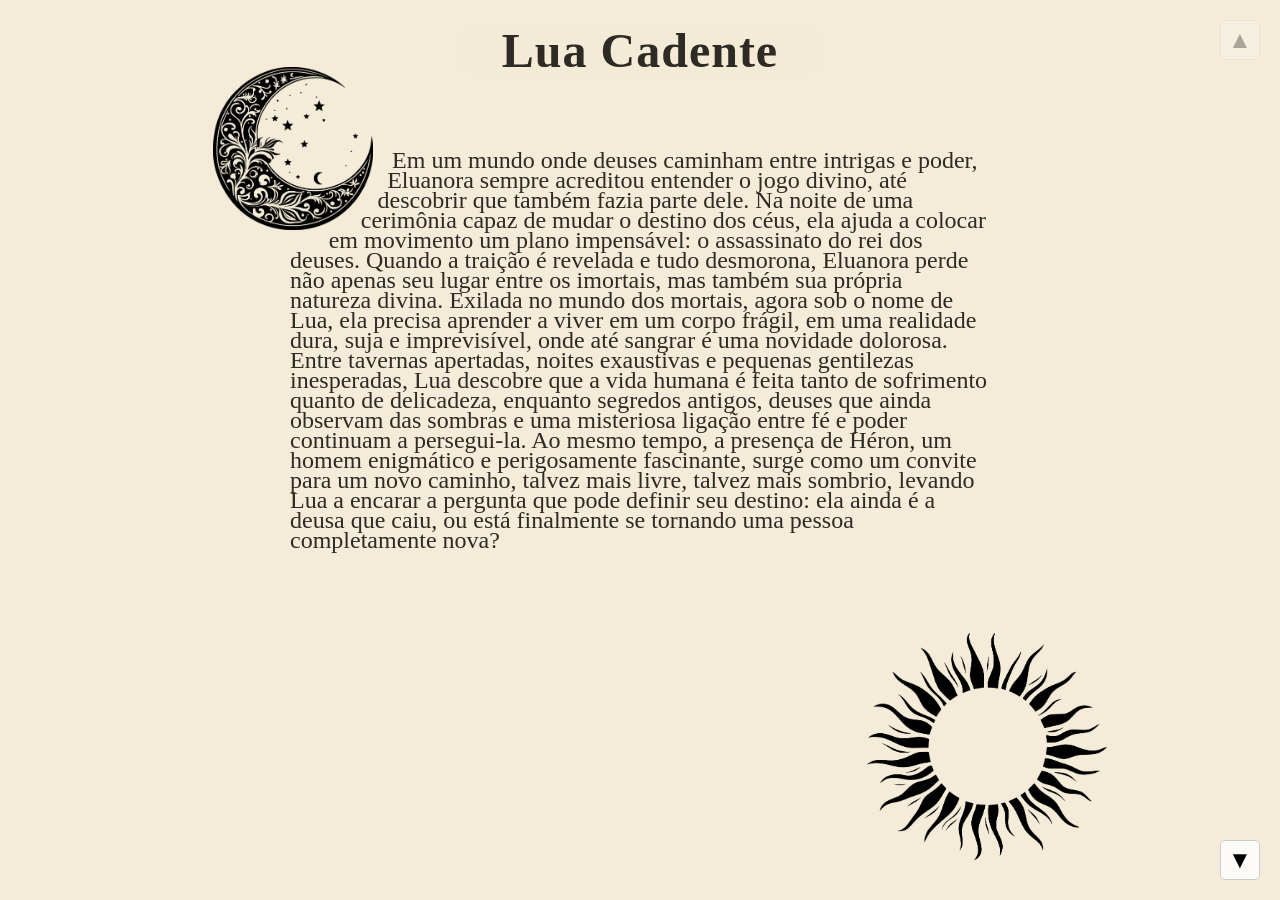
==== luaMinguante/index.html @ 2d18a638 "Teste" ====
<!DOCTYPE html>

<html lang="pt-BR">

<head>
    <meta charset="UTF-8" />
    <meta name="viewport" content="width=device-width, initial-scale=1.0" />
    <title>Lua Cadente</title>

    <link rel="preconnect" href="https://fonts.googleapis.com">
    <link rel="preconnect" href="https://fonts.gstatic.com" crossorigin>
    <link
        href="https://fonts.googleapis.com/css2?family=Exo+2:ital,wght@0,100..900;1,100..900&family=IM+Fell+English+SC&family=Uncial+Antiqua&display=swap"
        rel="stylesheet">


  <script type="module" crossorigin src="./index-DqnTWmOB.js"></script>
  <link rel="stylesheet" crossorigin href="./index-CkMBi8pV.css">
</head>

<body>
    <div class="container">
        <div id="titulo"><h1>Lua Cadente</h1></div>

        <div id="stage">
            <div id="text-layer"></div>
        </div>
        <img id="lua" src="./lua-BURurBFW.png" draggable="false" />
        <img id="sol" src="./sol-C4yi5KgK.png" draggable="false" />

        <button id="scroll-up" style="display:none;">▲</button>
        <button id="scroll-down" style="display:none;">▼</button>

    </div>

</body>

</html>
---- luaMinguante/index-CkMBi8pV.css ----
*{box-sizing:border-box;-webkit-user-select:none;user-select:none;margin:0;padding:0}html{overflow:hidden}body{color:#2e2a24;background:#f4ecd8;justify-content:center;align-items:flex-start;min-height:100vh;padding:20px;font-family:IM Fell English SC,serif;display:flex;overflow:hidden}.container{text-align:justify;width:100%;max-width:700px;margin-top:130px}h1{text-align:center;letter-spacing:1px;font-size:clamp(2rem,5vw,3rem)}#stage{width:100%;position:relative}.line{white-space:nowrap;-webkit-user-select:none;user-select:none;font-family:IM Fell English SC,serif;font-size:24px;line-height:20px;position:absolute}#lua,#sol{cursor:grab;z-index:10;width:160px;position:fixed}#sol{width:240px}#titulo{z-index:20;justify-content:center;align-items:center;width:100%;height:100px;display:flex;position:fixed;top:0;left:0}#titulo h1{-webkit-backdrop-filter:blur(2px);background-color:#f4ecd899;border-radius:40px;padding:0 50px}#text-layer{-webkit-user-select:none;user-select:none;transition:transform .3s;position:absolute;inset:0;transform:translateY(0)}#scroll-up,#scroll-down{z-index:20;cursor:pointer;background:#fffc;border:1px solid #ccc;border-radius:5px;width:40px;height:40px;font-size:24px;position:fixed;right:20px}#scroll-up{top:20px}#scroll-down{bottom:20px}
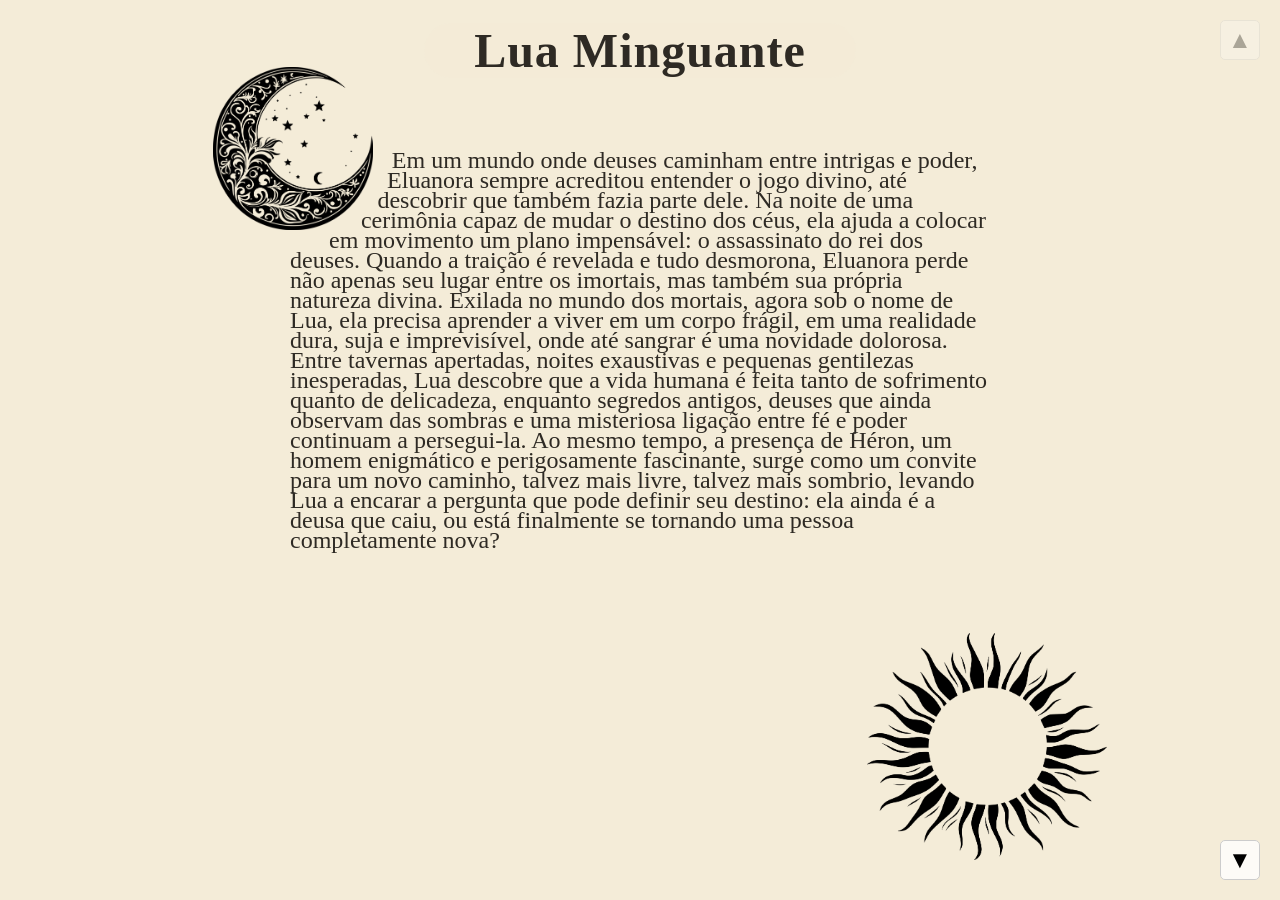
==== commit 60e7004a: "Update index.html" ====
--- a/luaMinguante/index.html
+++ b/luaMinguante/index.html
@@ -20,7 +20,7 @@
 
 <body>
     <div class="container">
-        <div id="titulo"><h1>Lua Cadente</h1></div>
+        <div id="titulo"><h1>Lua Minguante</h1></div>
 
         <div id="stage">
             <div id="text-layer"></div>
@@ -35,4 +35,4 @@
 
 </body>
 
-</html>+</html>
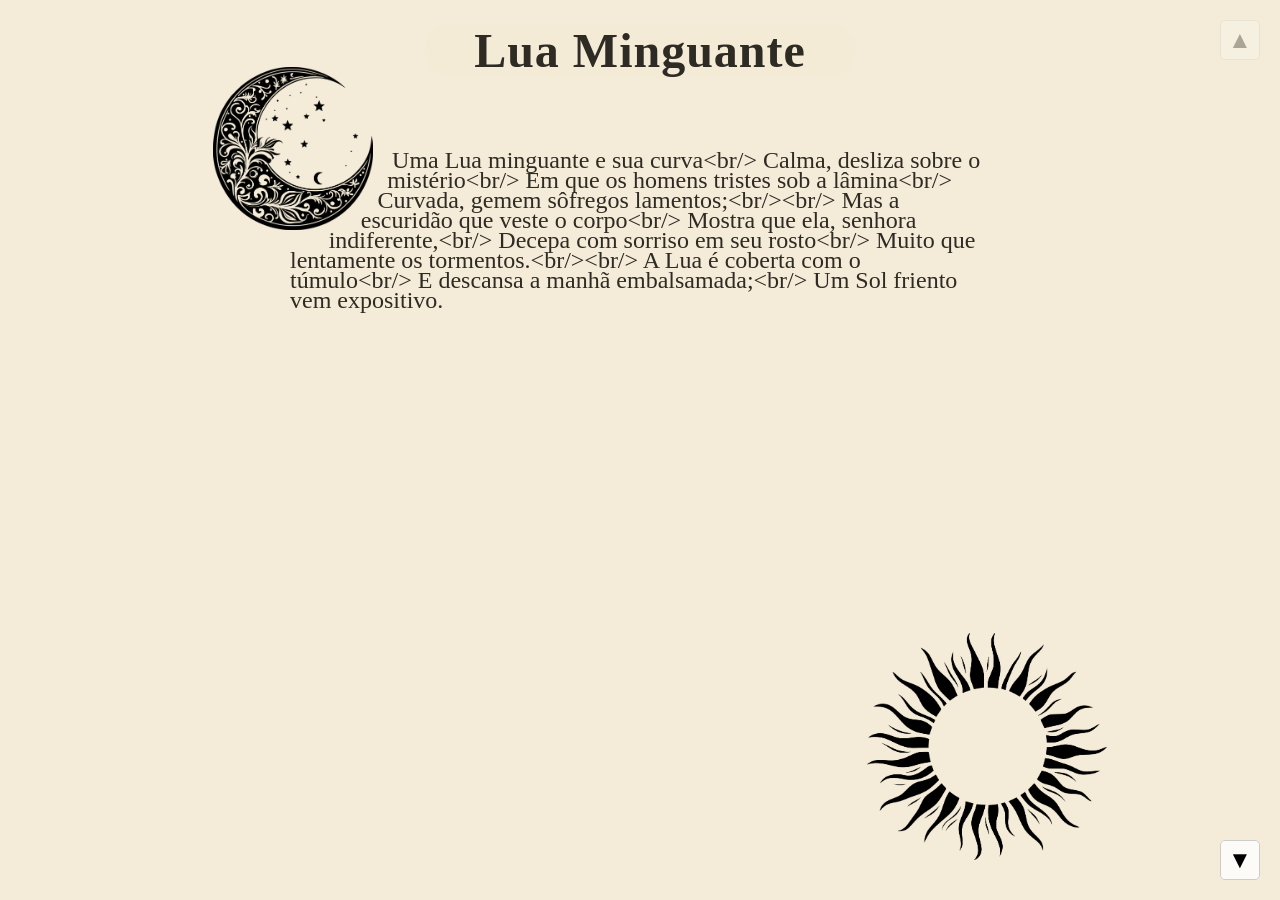
==== commit ace3d3a2: "Update index.html" ====
--- a/luaMinguante/index.html
+++ b/luaMinguante/index.html
@@ -5,7 +5,7 @@
 <head>
     <meta charset="UTF-8" />
     <meta name="viewport" content="width=device-width, initial-scale=1.0" />
-    <title>Lua Cadente</title>
+    <title>Lua Minguante</title>
 
     <link rel="preconnect" href="https://fonts.googleapis.com">
     <link rel="preconnect" href="https://fonts.gstatic.com" crossorigin>
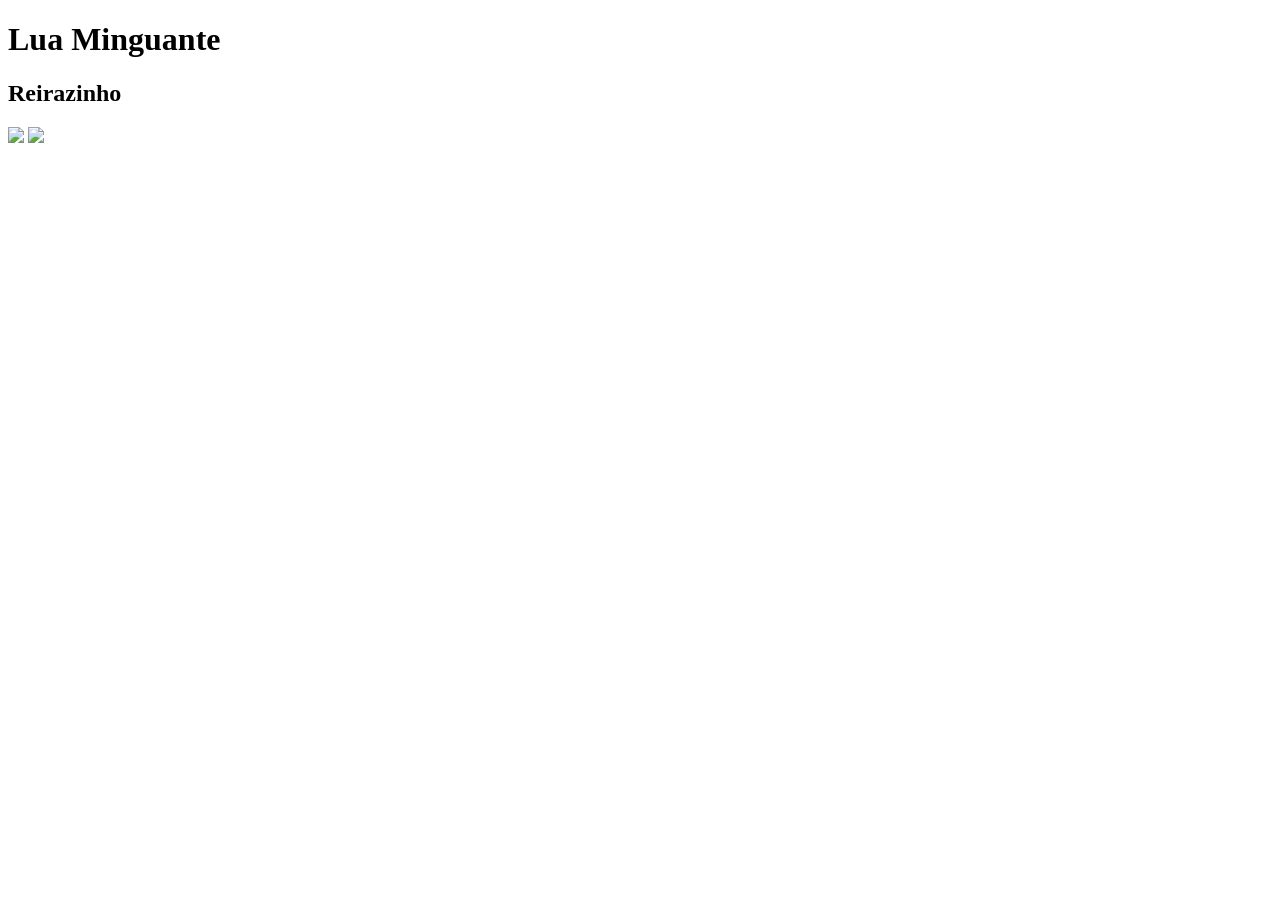
==== commit 77107a2a: "Fixes" ====
--- a/luaMinguante/index.html
+++ b/luaMinguante/index.html
@@ -14,19 +14,24 @@
         rel="stylesheet">
 
 
-  <script type="module" crossorigin src="./index-DqnTWmOB.js"></script>
-  <link rel="stylesheet" crossorigin href="./index-CkMBi8pV.css">
+  <script type="module" crossorigin src="./assets/index-VceSA2VE.js"></script>
+  <link rel="stylesheet" crossorigin href="./assets/index-WVuygqHQ.css">
 </head>
 
 <body>
     <div class="container">
-        <div id="titulo"><h1>Lua Minguante</h1></div>
+        <div id="titulo">
+            <div id="container-titulo">
+                <h1>Lua Minguante</h1>
+                <h2>Reirazinho</h2>
+            </div>
+        </div>
 
         <div id="stage">
             <div id="text-layer"></div>
         </div>
-        <img id="lua" src="./lua-BURurBFW.png" draggable="false" />
-        <img id="sol" src="./sol-C4yi5KgK.png" draggable="false" />
+        <img id="lua" src="./assets/lua-BURurBFW.png" draggable="false" />
+        <img id="sol" src="./assets/sol-C4yi5KgK.png" draggable="false" />
 
         <button id="scroll-up" style="display:none;">▲</button>
         <button id="scroll-down" style="display:none;">▼</button>
@@ -35,4 +40,4 @@
 
 </body>
 
-</html>
+</html>
